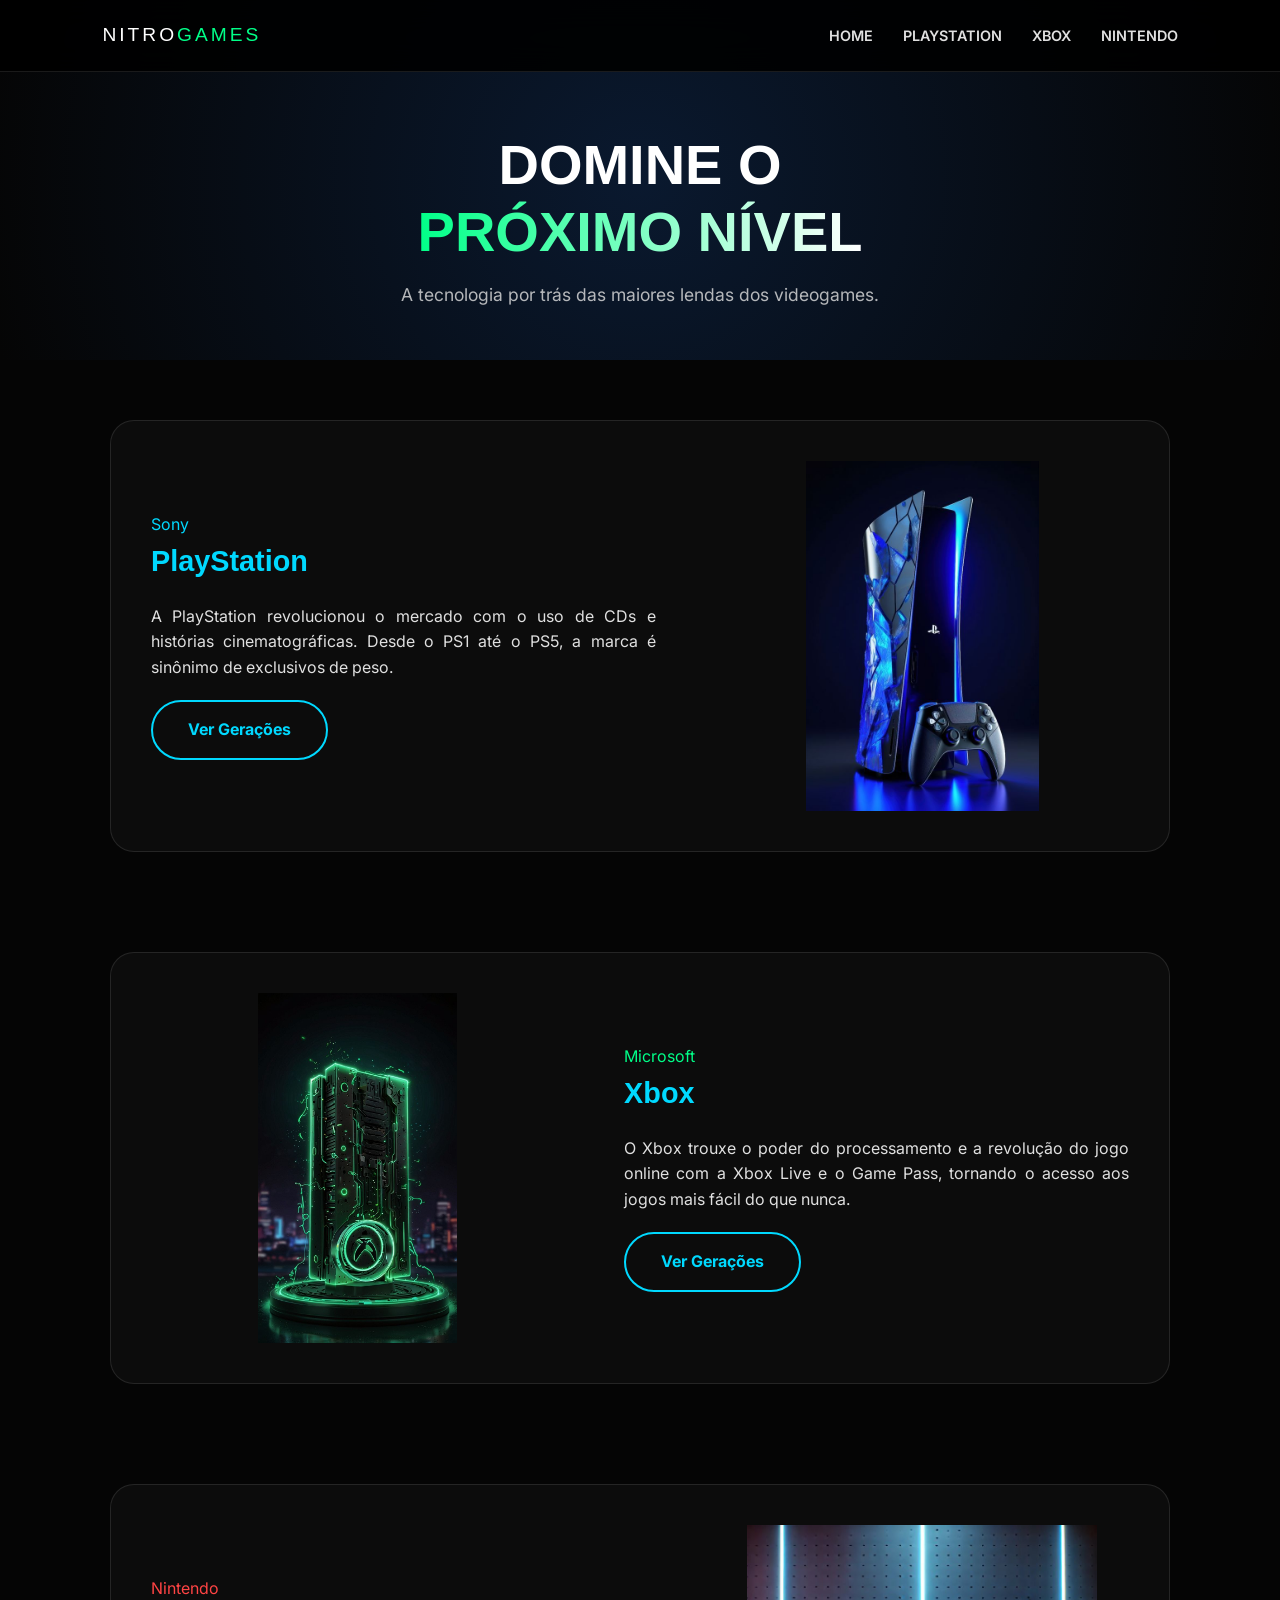
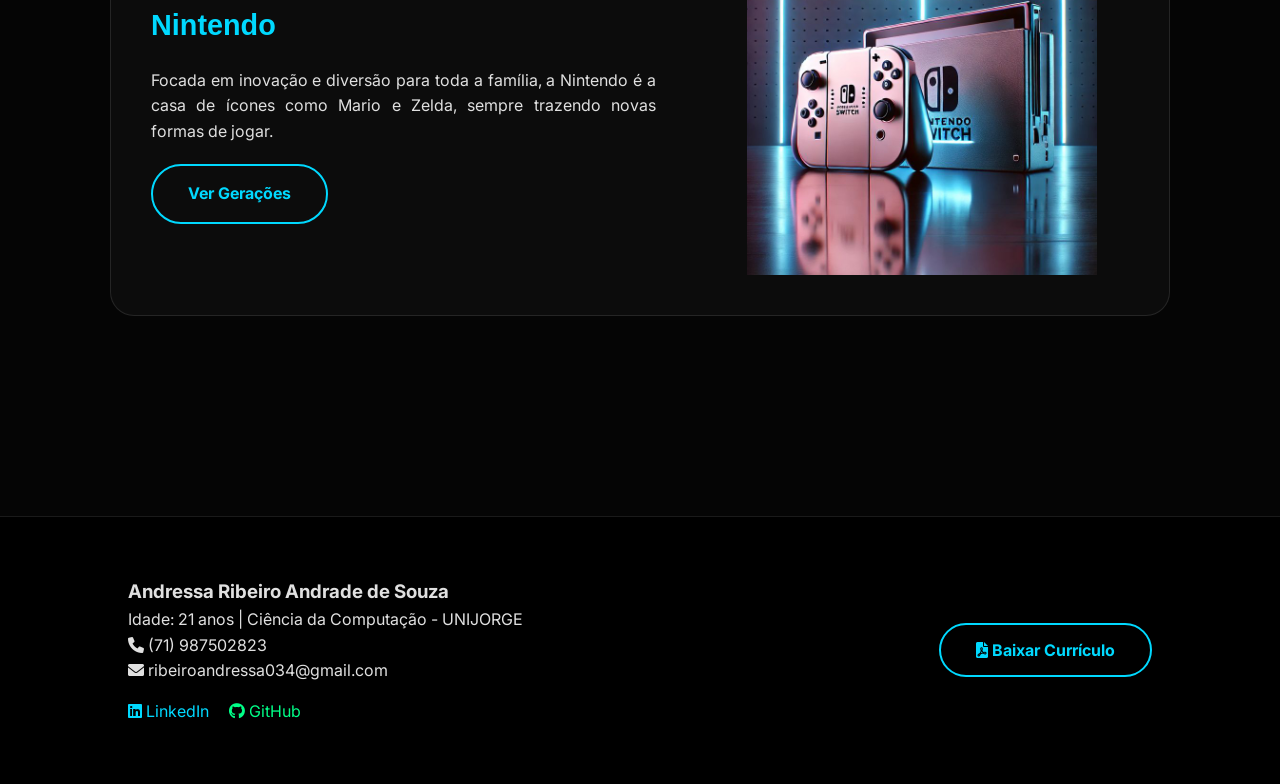
==== index.html @ 9e32cf8f "Portifólio Nitro Games Portifolio pessoal" ====
<!DOCTYPE html>
<html lang="pt-br">
<head>
    <meta charset="UTF-8">
    <meta name="viewport" content="width=device-width, initial-scale=1.0">
    <title>Nitro Games | Home</title>
    <link rel="stylesheet" href="style.css">
    <link rel="stylesheet" href="https://cdnjs.cloudflare.com/ajax/libs/font-awesome/6.0.0/css/all.min.css">
</head>
<body>

    <header>
        <div class="logo">NITRO<span>GAMES</span></div>
        <nav>
            <ul>
                <li><a href="index.html">Home</a></li>
                <li><a href="playstation.html">PlayStation</a></li>
                <li><a href="xbox.html">Xbox</a></li>
                <li><a href="nintendo.html">Nintendo</a></li>
            </ul>
        </nav>
    </header>

    <section class="banner">
        <div class="banner-content">
            <h1>DOMINE O <br><span>PRÓXIMO NÍVEL</span></h1>
            <p>A tecnologia por trás das maiores lendas dos videogames.</p>
        </div>
    </section>

    <main class="container">
        <section class="gen-item">
            <div class="gen-text">
                <span class="brand-tag" style="color: var(--neon-blue);">Sony</span>
                <h2>PlayStation</h2>
                <p>A PlayStation revolucionou o mercado com o uso de CDs e histórias cinematográficas. Desde o PS1 até o PS5, a marca é sinônimo de exclusivos de peso.</p>
                <a href="playstation.html" class="btn-cv" style="margin-top: 20px; display: inline-block;">Ver Gerações</a>
            </div>
            <img src="playstation.jpg" alt="PlayStation 5">
        </section>

        <section class="gen-item reverse">
            <div class="gen-text">
                <span class="brand-tag" style="color: var(--neon-green);">Microsoft</span>
                <h2>Xbox</h2>
                <p>O Xbox trouxe o poder do processamento e a revolução do jogo online com a Xbox Live e o Game Pass, tornando o acesso aos jogos mais fácil do que nunca.</p>
                <a href="xbox.html" class="btn-cv" style="margin-top: 20px; display: inline-block;">Ver Gerações</a>
            </div>
            <img src="xbox.jpg" alt="Xbox Series X">
        </section>

        <section class="gen-item">
            <div class="gen-text">
                <span class="brand-tag" style="color: #ff4444;">Nintendo</span>
                <h2>Nintendo</h2>
                <p>Focada em inovação e diversão para toda a família, a Nintendo é a casa de ícones como Mario e Zelda, sempre trazendo novas formas de jogar.</p>
                <a href="nintendo.html" class="btn-cv" style="margin-top: 20px; display: inline-block;">Ver Gerações</a>
            </div>
            <img src="nintando.jpg" alt="Nintendo Switch">
        </section>
    </main>

    <footer>
        <div class="footer-container">
            <div class="contato-dev">
                <h3>Andressa Ribeiro Andrade de Souza</h3>
                <p>Idade: 21 anos | Ciência da Computação - UNIJORGE</p>
                <p><i class="fas fa-phone"></i> (71) 987502823</p>
                <p><i class="fas fa-envelope"></i> ribeiroandressa034@gmail.com</p>
                
                
                <div class="sociais" style="margin-top: 15px; display: flex; gap: 20px;">
                    <a href="https://www.linkedin.com/in/andressa-ribeiro-22b367269" target="_blank" style="color: var(--neon-blue); text-decoration: none;">
                        <i class="fab fa-linkedin"></i> LinkedIn
                    </a>
                    <a href="https://github.com/dressa27" target="_blank" style="color: var(--neon-green); text-decoration: none;">
                        <i class="fab fa-github"></i> GitHub
                    </a>
                </div>
            </div>
            
            <div class="cv-side-area">
                <a href="Andressa cv.pdf" download class="btn-cv">
                    <i class="fas fa-file-pdf"></i> Baixar Currículo
                </a>
            </div>
        </div>
    </footer>

    <script src="script.js"></script>
</body>
</html>
---- style.css ----
@import url('https://fonts.googleapis.com/css2?family=Syncopate:wght@700&family=Inter:wght@300;400;600&display=swap');

:root {
    --bg-body: #050505;
    --bg-card: rgba(255, 255, 255, 0.03);
    --neon-green: #00ff88;
    --neon-blue: #00d9ff;
    --text-main: #e0e0e0;
    --glass-border: rgba(255, 255, 255, 0.1);
}

* {
    margin: 0;
    padding: 0;
    box-sizing: border-box;
}

body {
    background-color: var(--bg-body);
    color: var(--text-main);
    font-family: 'Inter', sans-serif;
    line-height: 1.6;
    overflow-x: hidden;
}

/* Header Fixo */
header {
    padding: 20px 8%;
    display: flex;
    justify-content: space-between;
    align-items: center;
    backdrop-filter: blur(15px);
    background: rgba(0, 0, 0, 0.9);
    position: fixed;
    width: 100%;
    top: 0;
    z-index: 1000;
    border-bottom: 1px solid var(--glass-border);
}

.logo {
    font-family: 'Syncopate', sans-serif;
    font-size: 1.2rem;
    letter-spacing: 3px;
    color: #fff;
}

.logo span { color: var(--neon-green); }

nav ul { display: flex; list-style: none; gap: 30px; }
nav a { text-decoration: none; color: var(--text-main); font-weight: 600; font-size: 0.9rem; text-transform: uppercase; transition: 0.3s; }
nav a:hover { color: var(--neon-blue); }

/* Banner Centralizado */
.banner {
    height: 40vh;
    min-height: 350px;
    display: flex;
    justify-content: center;
    align-items: center;
    text-align: center;
    background: radial-gradient(circle at center, #0a192f 0%, #050505 100%);
    padding-top: 80px;
}

.banner h1 {
    font-family: 'Syncopate', sans-serif;
    font-size: 3.5rem;
    line-height: 1.2;
    color: #fff;
}

.banner h1 span {
    background: linear-gradient(90deg, var(--neon-green), #fff);
    -webkit-background-clip: text;
    -webkit-text-fill-color: transparent;
}

.banner p {
    font-size: 1.1rem;
    opacity: 0.8;
    max-width: 600px;
    margin: 15px auto 0;
}

/* Conteúdo Principal */
.container { 
    max-width: 1100px; 
    margin: 0 auto; 
    padding: 60px 20px 100px; 
}

/* Itens de Geração com Texto Justificado */
.gen-item {
    display: flex;
    align-items: center;
    gap: 60px;
    margin-bottom: 100px;
    background: var(--bg-card);
    padding: 40px;
    border-radius: 24px;
    border: 1px solid var(--glass-border);
}

.gen-item.reverse { flex-direction: row-reverse; }

.gen-item img {
    width: 45%;
    max-height: 350px;
    object-fit: contain;
    border-radius: 15px;
}

.gen-text { 
    width: 55%; 
    text-align: justify; /* AQUI ESTÁ A MUDANÇA QUE VOCÊ PEDIU */
}

.gen-text h2 { 
    font-family: 'Syncopate', sans-serif;
    color: var(--neon-blue); 
    font-size: 1.8rem;
    margin-bottom: 20px;
    text-align: left; /* Mantém o título alinhado à esquerda para contraste */
}

/* Footer Profissional */
footer {
    background: #000;
    padding: 60px 10%;
    border-top: 1px solid var(--glass-border);
}

.footer-container {
    display: flex;
    justify-content: space-between;
    align-items: center;
    flex-wrap: wrap;
    gap: 40px;
}

.btn-cv {
    padding: 15px 35px;
    border: 2px solid var(--neon-blue);
    color: var(--neon-blue);
    text-decoration: none;
    font-weight: bold;
    border-radius: 50px;
    transition: 0.4s;
}

.btn-cv:hover {
    background: var(--neon-blue);
    color: #000;
}

@media (max-width: 850px) {
    .gen-item, .gen-item.reverse { flex-direction: column; text-align: center; }
    .gen-item img, .gen-text { width: 100%; text-align: center; }
    .banner h1 { font-size: 2.5rem; }
}

/* --- TEMA EXCLUSIVO XBOX --- */


.pagina-xbox {
    background-color: #0a2f0a !important; 
}


.pagina-xbox .gen-item {
    background: #000 !important;
    border: 1px solid rgba(15, 249, 15, 0.4); /* Borda verde brilhante */
}

.pagina-xbox .gen-text h2 {
    color: #107c10 !important;
}

/* Ajusta o Banner lá no topo para combinar */
.pagina-xbox .banner {
    background: radial-gradient(circle at center, #0a2f0a 0%, #050d05 100%) !important;
}

/* --- TEMA EXCLUSIVO PLAYSTATION --- */

/* Fundo da página em um tom de azul marinho bem profundo */
.pagina-playstation {
    background-color: #01153b  !important; 
}

/* Mantém os cards pretos com borda azul vibrante */
.pagina-playstation .gen-item {
    background: #0f0f0f !important;
    border: 1px solid rgba(0, 110, 255, 0.734); 
}

/* Títulos dos cards em azul Sony */
.pagina-playstation .gen-text h2 {
    color: #006dff !important;
}


/* Ajuste do fundo do Banner para combinar com o tema azul */
.pagina-playstation .banner {
    background: radial-gradient(circle at center, #001a4d 0%, #000510 100%) !important;
}


/* --- TEMA EXCLUSIVO NINTENDO --- */

/* Fundo da página em um tom de vermelho bem profundo/escuro */
.pagina-nintendo {
    background-color: #460000 !important; 
}

/* Mantém os cards pretos com borda vermelha nintendo */
.pagina-nintendo .gen-item {
    background: #0f0f0f !important;
    border: 1px solid rgba(230, 0, 18, 0.4); 
}

/* Títulos dos cards em Vermelho Nintendo */
.pagina-nintendo .gen-text h2 {
    color: #e60012 !important;
}



/* Ajuste do fundo do Banner para o tema vermelho */
.pagina-nintendo .banner {
    background: radial-gradient(circle at center, #4d0000 0%, #1a0000 100%) !important;
}

/* --- EFEITO DE CORES NO MENU DE NAVEGAÇÃO --- */

/* PlayStation - Muda para Azul ao passar o mouse */
nav ul li a[href="playstation.html"]:hover {
    color: #006dff !important;
    text-shadow: 0 0 10px rgba(0, 109, 255, 0.5);
}

/* Xbox - Muda para Verde ao passar o mouse */
nav ul li a[href="xbox.html"]:hover {
    color: #107c10 !important;
    text-shadow: 0 0 10px rgba(16, 124, 16, 0.5);
}

/* Nintendo - Muda para Vermelho ao passar o mouse */
nav ul li a[href="nintendo.html"]:hover {
    color: #e60012 !important;
    text-shadow: 0 0 10px rgba(230, 0, 18, 0.5);
}

/* Home - Mantém o Azul Neon padrão para combinar com o logo */
nav ul li a[href="index.html"]:hover {
    color: var(--neon-blue) !important;
    text-shadow: 0 0 10px var(--neon-blue);
}

/* Adiciona uma transição suave para as cores não mudarem de forma brusca */
nav a {
    transition: color 0.3s ease, text-shadow 0.3s ease !important;
}
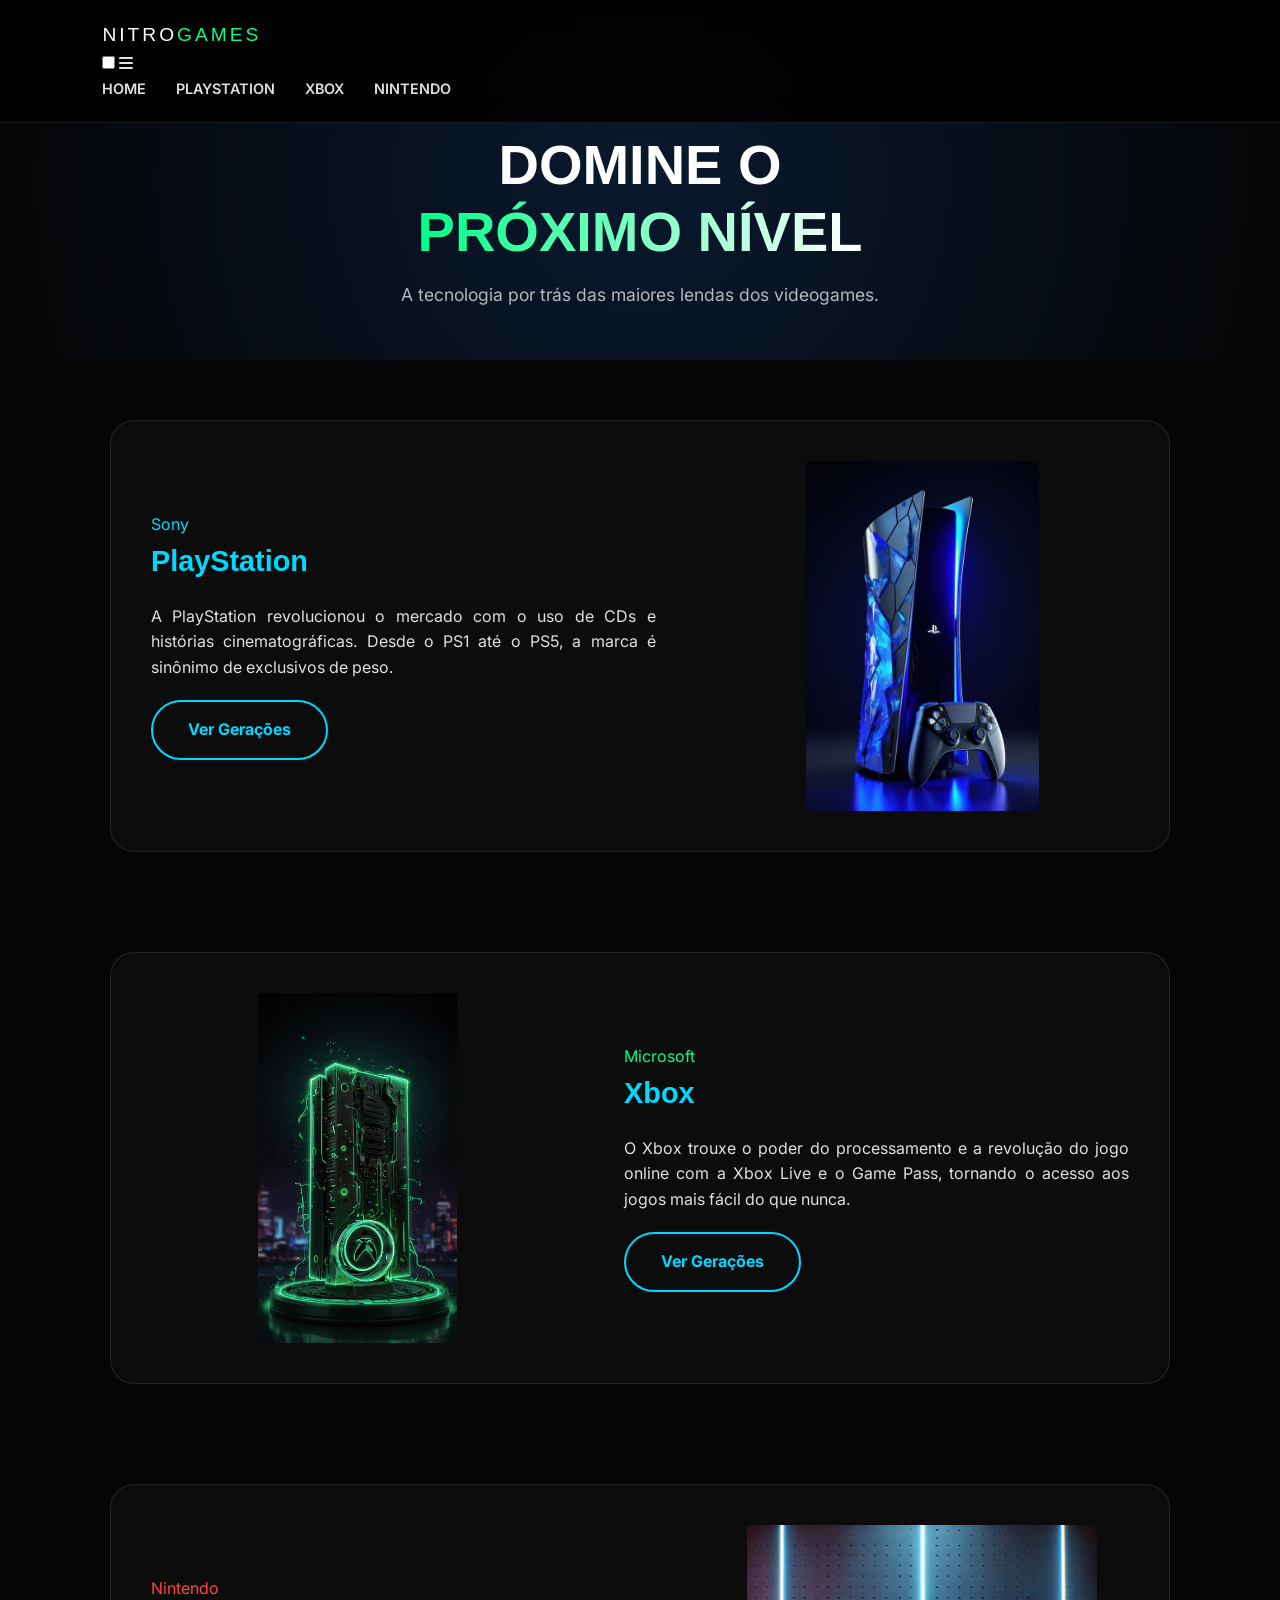
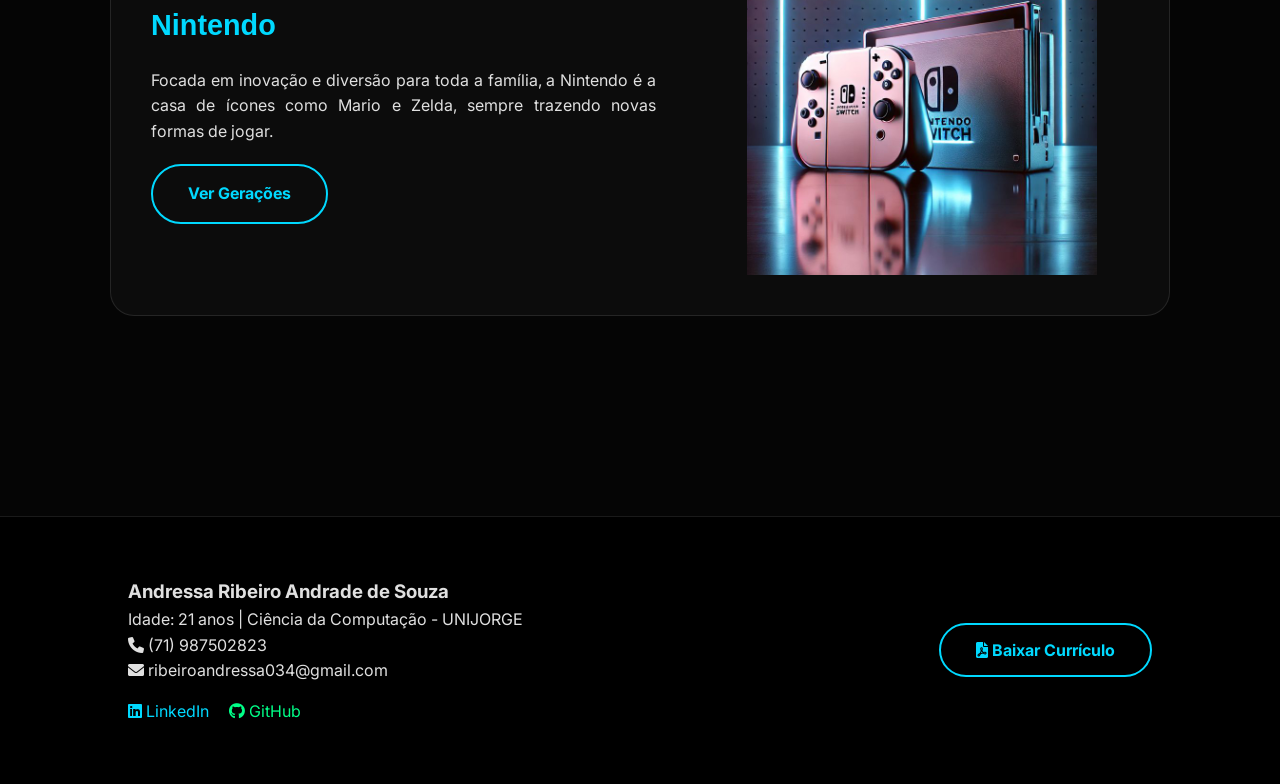
==== commit 705cc8e0: "Update index.html" ====
--- a/index.html
+++ b/index.html
@@ -10,8 +10,12 @@
 <body>
 
     <header>
+        <nav>
         <div class="logo">NITRO<span>GAMES</span></div>
-        <nav>
+            <input type="checkbox" id="menu-check">
+            <label for="menu-check" class="menu-botao">
+                <i class="fas fa-bars"></i> </label>
+     
             <ul>
                 <li><a href="index.html">Home</a></li>
                 <li><a href="playstation.html">PlayStation</a></li>
@@ -89,4 +93,4 @@
 
     <script src="script.js"></script>
 </body>
-</html>+</html>
--- a/style.css
+++ b/style.css
@@ -258,7 +258,61 @@
     text-shadow: 0 0 10px var(--neon-blue);
 }
 
+/* --- AJUSTES PARA CELULAR (MOBILE) --- */
+
+@media (max-width: 768px) {
+    /* 1. Ajusta o Menu para não amontoar */
+    nav ul {
+        flex-direction: column; /* Coloca os links um embaixo do outro */
+        gap: 10px;
+        padding: 10px 0;
+    }
+
+    /* 2. Ajusta o Banner (Topo) */
+    .banner h1 {
+        font-size: 2.5rem !important; /* Diminui o tamanho da letra no celular */
+    }
+
+    /* 3. Ajusta os CARDS (A mágica acontece aqui) */
+    .gen-item {
+        flex-direction: column !important; /* Imagem em cima, texto embaixo */
+        text-align: center;
+        padding: 15px;
+    }
+
+    .gen-image {
+        width: 100% !important; /* Imagem ocupa a largura toda */
+        max-width: 250px;
+        margin: 0 auto 15px auto;
+    }
+
+    .gen-text {
+        padding: 0 !important;
+    }
+
+    .gen-text h2 {
+        text-align: center !important; /* Centraliza o título no celular */
+        font-size: 1.5rem;
+    }
+
+    /* 4. Ajusta o Rodapé */
+    footer .footer-container {
+        flex-direction: column;
+        text-align: center;
+        gap: 20px;
+    }
+
+    .sociais {
+        justify-content: center;
+    }
+
+    .btn-cv {
+        width: 100%; /* Botão de currículo fica grande para facilitar o clique */
+        text-align: center;
+    }
+}
+
 /* Adiciona uma transição suave para as cores não mudarem de forma brusca */
 nav a {
     transition: color 0.3s ease, text-shadow 0.3s ease !important;
-}+}
